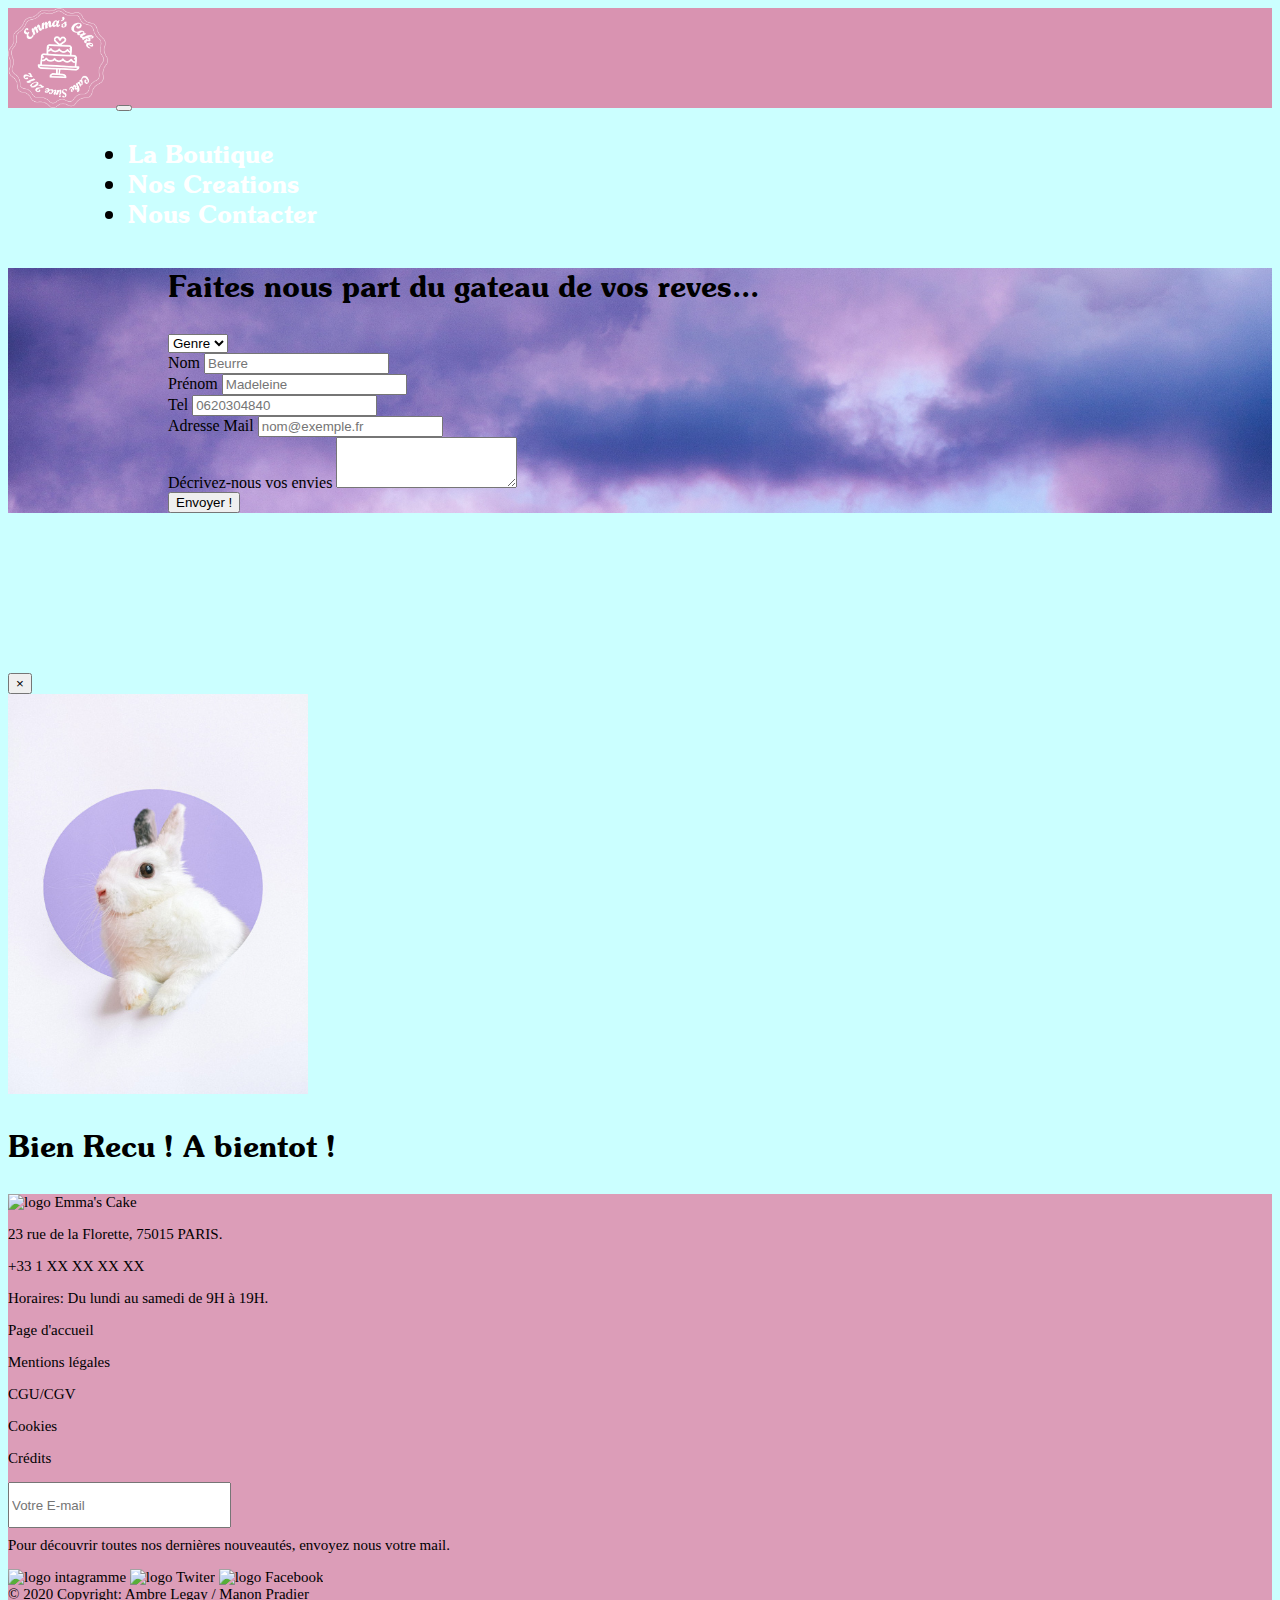
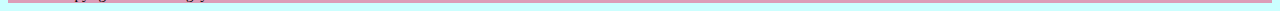
==== form.html @ 63e7a169 "Emma's Cake Final" ====
<!DOCTYPE html>
<html lang="fr">

<head>
    <meta charset="UTF-8">
    <meta http-equiv="X-UA-Compatible" content="IE=edge">
    <meta name="viewport" content="width=device-width, initial-scale=1.0">
    <link rel="stylesheet" href="https://stackpath.bootstrapcdn.com/bootstrap/4.1.3/css/bootstrap.min.css"
        integrity="sha384-MCw98/SFnGE8fJT3GXwEOngsV7Zt27NXFoaoApmYm81iuXoPkFOJwJ8ERdknLPMO" crossorigin="anonymous">
    <link rel="stylesheet" href="assets/css/style.css">
    <link rel="shortcut icon" href="../Emma's Cake/assets/png/shortcut.png">
    <title>Emma's Cake</title>
</head>

<body>
    <header>

        <nav class="navbar navbar-expand-lg position-fixed" id="navBar">
            <a href="index.html" class="navbar-brand" href="index.html"><img id="logoWhite" alt="Logo"
                    src="assets/png/logoblanc.png"></a>
            <button class="navbar-toggler" type="button" data-toggle="collapse" data-target="#navbarSupportedContent"
                aria-controls="navbarSupportedContent" aria-expanded="false" aria-label="Toggle navigation">
                <span class="navbar-toggler-icon"></span>
            </button>

            <div class="collapse navbar-collapse" id="navbarSupportedContent">
                <ul class="navbar-nav mr-auto">

                    <li class="nav-item">
                        <a class="nav-link" href="story.html">La Boutique</a>
                    </li>

                    <li class="nav-item">
                        <a class="nav-link" href="index.2html.html">Nos Creations</a>
                    </li>

                    <li class="nav-item">
                        <a class="nav-link" href="form.html">Nous Contacter</a>
                    </li>

                </ul>
            </div>
        </nav>

    </header>
    <div class="sky d-flex align-items-center justify-content-center ">
        <form class="contacter  ">
            <div>
                <h3>Faites nous part du gateau de vos reves...</h3>

                <select class="form-select" aria-label="Default select example">
                    <option selected>Genre</option>
                    <option value="1">Mme.</option>
                    <option value="2">M.</option>
                    <option value="3">Autre</option>
                </select>
                <div class="mb-3">
                    <label for="exampleFormControlInput1" class="form-label">Nom</label>
                    <input type="firstname" class="form-control" id="exampleFormControlInput1" placeholder="Beurre">
                </div>
                <div class="mb-3">
                    <label for="exampleFormControlInput1" class="form-label">Prénom</label>
                    <input type="lastname" class="form-control" id="exampleFormControlInput1" placeholder="Madeleine">
                </div>
                <div class="mb-3">
                    <label for="exampleFormControlInput1" class="form-label">Tel</label>
                    <input type="phone" class="form-control" id="exampleFormControlInput1" placeholder="0620304840">
                </div>

                <div class="mb-3">
                    <label for="exampleFormControlInput1" class="form-label">Adresse Mail</label>
                    <input type="email" class="form-control" id="exampleFormControlInput1" placeholder="nom@exemple.fr">
                </div>
                <div class="mb-3">
                    <label for="exampleFormControlTextarea1" class="form-label">Décrivez-nous vos envies</label>
                    <textarea class="form-control" id="exampleFormControlTextarea1" rows="3"></textarea>
                </div>
                <div class="row">
                    <div class="col-md-12">
                        <div class="card text-center">
                            <div class="card-body">
                                <button type="button" data-toggle="modal" data-target="#exampleModal"
                                    class="text-white btn btn-dark">Envoyer !</button>
                            </div>
                        </div>
                    </div>
                </div>
            </div>
        </form>
    </div>



    <div class="modal position-fixed text-center" id="exampleModal" tabindex="1" role="dialog" aria-labelledby="exampleModalLabel"
        aria-hidden="true">
        <div class="modal-dialog " role="document">
            <div class="modal-content ">

                <div class="modal-header ">

                    <button type="button" class="close" data-dismiss="modal" aria-label="Close">
                        <span aria-hidden="true">&times;</span>
                    </button>
                </div>

                <div class="modal-body">
                    <img id="lapinou" src="assets/img/lapin.jpg" alt="lapinou">
                </div>

                <div class="modal-footer ">
                    <h3>Bien Recu ! A bientot !</h3>
                </div>

            </div>
        </div>
    </div>

             <!-- Footer -->
<footer id="footer" class=" text-lg-start text-white ">
   
    <div class="container p-4">
    
      <div class="row">
       
        <div class="col-lg-6 col-md-12 mb-4 mb-md-0">
            <div id="logo">
                <img src="../gateaux/assets/png/logoblanc.png" alt="logo Emma's Cake ">
            </div>
  
          <p>
            23 rue de la Florette, 75015 PARIS. </p>
           <p> +33 1 XX XX XX XX </p> 
           <p>  Horaires: Du lundi au samedi de 9H à 19H.</p> 
          
        </div>
     
          <div class="col-lg-3 col-md-6 mb-4 mb-md-0">
  
          <p> Page d'accueil</p>
           <p>Mentions légales</p>
           <p>CGU/CGV</p>
          <p>Cookies</p>
          <p> Crédits</p>
        
        </div>
        
                 <div class="col-lg-3 col-md-6 mb-4 mb-md-0">
            <form id="email">
                <input type="email" class="form-control form-control-sm mb-3  " id="email"
                    placeholder="Votre E-mail">
            </form>
            <p>Pour découvrir toutes nos dernières nouveautés, envoyez nous votre mail.</p>
            <div class="pt-5 d-flex justify-content-around">
                <img src="../gateaux/assets/png/iconinsta.png" alt="logo intagramme">
                <img src="../gateaux/assets/png/icontw.png" alt="logo Twiter">
                <img src="../gateaux/assets/png/iconfb.png" alt="logo Facebook">
            </div>
        </div>
      
      </div>
     
    </div>
  
  
    <!-- Copyright -->
    <div class="text-center p-3">
      © 2020 Copyright: Ambre Legay / Manon Pradier 
      
    </div>
    <!-- Copyright -->
  </footer>
  <!-- Footer -->

</body>

<script src="https://code.jquery.com/jquery-3.2.1.slim.min.js"
    integrity="sha384-KJ3o2DKtIkvYIK3UENzmM7KCkRr/rE9/Qpg6aAZGJwFDMVNA/GpGFF93hXpG5KkN" crossorigin="anonymous">
</script>
<script src="https://cdnjs.cloudflare.com/ajax/libs/popper.js/1.12.9/umd/popper.min.js"
    integrity="sha384-ApNbgh9B+Y1QKtv3Rn7W3mgPxhU9K/ScQsAP7hUibX39j7fakFPskvXusvfa0b4Q" crossorigin="anonymous">
</script>
<script src="https://maxcdn.bootstrapcdn.com/bootstrap/4.0.0/js/bootstrap.min.js"
    integrity="sha384-JZR6Spejh4U02d8jOt6vLEHfe/JQGiRRSQQxSfFWpi1MquVdAyjUar5+76PVCmYl" crossorigin="anonymous">
</script>

</html>
---- assets/css/style.css ----
@font-face {
    font-family: "sardoche";
    src: url(../font/Souvenir_Greek_Demi_BT.ttf);
}

@font-face {
    font-family: "ronnie";
    src: url(../font/PTSerif-Regular.ttf);
}

html {
    scroll-behavior: smooth;
}

h1 {
    font-family: "sardoche";
    font-size: 50px;
    color: rgb(75, 78, 109, );
   
}

h2,
h3 {
    font-family: "sardoche";
    font-size: 30px;

}

.hv-100 {
    height: 100vh;
}


/*Header*/
#navBar {
    background-color: rgba(217, 147, 177, 1);
    font-family: "sardoche";
    font-size: 25px;
    width: 100%;
    z-index: 1500;
    height: 100px;
}

a {
    text-decoration: none !important;
    color: white !important;
}

a:hover {
    color: rgba(75, 78, 109, 1) !important;
}

#logoWhite {
    width: 100px;
    height: 100px;
}

li {
    margin-left: 80px;
    margin-right: 80px;
}

/*Header*/


/* Couverture Pinata Cake*/
#photoSmarties {
    background-image: url(../img/sparkles.jpg);
    background-repeat: no-repeat;
    background-size: cover;
    background-position: center;
    width: 100%;
    height: 800px;
}

#bg-light {
    width: 100%;
    height: 20%;
    background-color: rgb(250, 250, 250, 0.7);
}

#cakeHeader {
    width: 100%;
    height: 200px;
    justify-content: center;
    align-items: center;
}

/* Couverture Pinata Cake*/


/*Présentation*/

body{
    background-color: rgb(203, 255, 255);
}
#présentation {
    background-color: rgb(203, 255, 255);
    height: 300px;
    width: 100%;

}

#photoPatissiere {
    height: 290px;
    width: 100%;
}

#patissiere {
    background-image: url(../img/patissiere.jpg);
    background-repeat: no-repeat;
    background-size: cover;
    height: 280px;
    width: 30%;
}


#text{
    font-family:  "ronnie";

}

/*Présentation*/


/*Decouvertes*/

#birthday {
    width: 150px;
    height: 150px;
}

#wedding {
    width: 150px;
    height: 150px;
}

#cupcake {
    width: 150px;
    height: 150px;
}

#piece {
    width: 150px;
    height: 150px;
}

.decouvrir {
    background-color: rgba(132, 220, 198, 1);
    width: 100%;

}

/*Decouvertes*/


/*Vidéo*/
#video {
    background-color: rgba(149, 163, 179, 1);
    height: 400px;
    width: 100%;
}

/*Vidéo*/


/*Banniere*/

.banniere{
    width: 100%;
    height: 100%;
    background-image: url(../img/imagebanniere.jpg);
}

#hoverTry {
    position: relative;    
}

.banniere {
    height: 100%;
    width: 100%;
   
    background-repeat: no-repeat;
    background-size: cover;
    background-position: center;
}

#overlayContainer {
    position: absolute;
    opacity: 0;
}

.banniere:hover {
    filter: blur(.2rem);
}

.banniere:hover + #overlayContainer{
    opacity: 1;
}


/*Banniere*/



/*Footer*/
#footer {
    background-color: rgb(220, 157, 184);
    font-size: 15px;
    font-family: 'ronnie', Times, serif;
}

#email {
    width: 215px;
    height: 40px;
}

footer img {
    height: 50px;
}

/*Footer*/


/*Page Story*/

#bunnyHeader {
    background-image: url(../img/laboutique/storybunny.jpg);
    background-repeat: no-repeat;
    background-size: cover;
    background-position: center;
}

.love{
    background-image: url(../img/laboutique/lovebunny.jpg);
    background-repeat: no-repeat;
    background-size: cover;
    background-position: center;

}  

.cool{
    background-image: url(../img/laboutique/coolbunny.jpg);
    background-repeat: no-repeat;
    background-size: cover;
    background-position: center;
}

.bad{
    background-image: url(../img/laboutique/storybunny.jpg);
    background-repeat: no-repeat;
    background-size: cover;
    background-position: center;
}





/*Page Story*/

/*Page nos créations*/
#cremeHeader {
    background-image: url(../img/nosCréa/cremeheader.jpg);
    background-repeat: no-repeat;
    background-size: cover;
    background-position: center;
}

#bglight {
    width: 100%;
    height: 20%;
    background-color: rgb(250, 250, 250, 0.7);
}


#bgCrea {
    background-color: rgb(132, 220, 198);
}

.nosCaroussel {
    width: 100%;
    height: 30%;
}

#bgPourText {
    background-color: rgb(250, 250, 250, 0.5);
}

/*Nos Création*/








/* Page Formulaire*/
.button {
    background-color: rgba(75, 78, 109, 1);
    border-radius: 10px;
    border: solid rgba(75, 78, 109, 1);
    border-radius: 10px;
}

.button:hover {
    background-color: rgba(217, 147, 177, 1);
    border: rgba(217, 147, 177, 1);
}




.contacter {
  
    width: 50%;
    height: 100%;
    margin: 10rem;
}

.sky {
    background-image: url(../img/sky.jpg);
    background-repeat: no-repeat;
    background-size: cover;
}


#exampleModal {
    z-index: 1500;
}

#lapinou {
    width: 300px;
    height: 400Px;
}

/*Page Formulaire*/
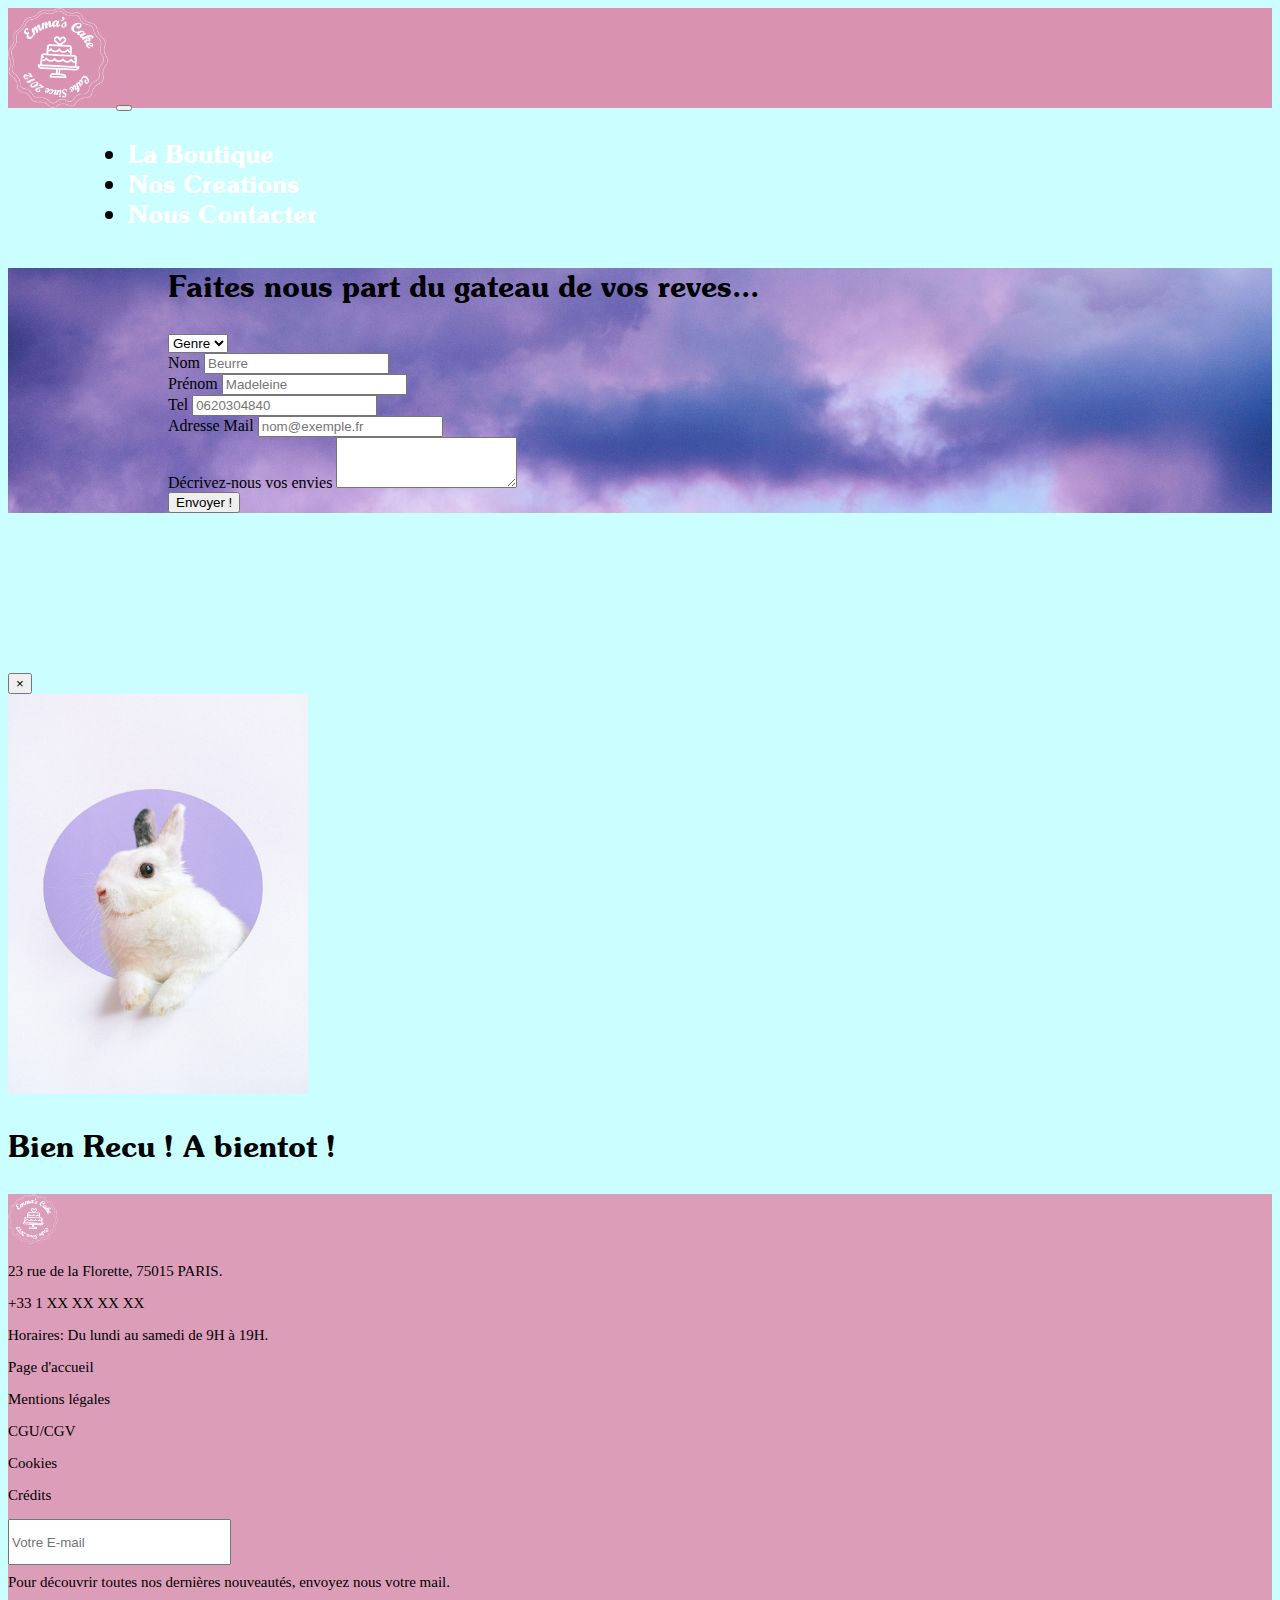
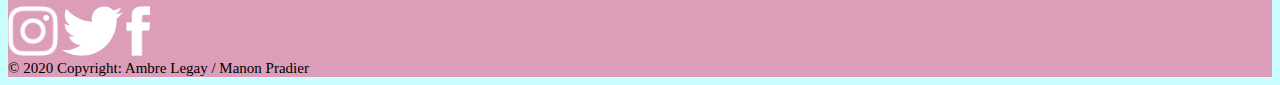
==== commit 522c6f95: "Emma's Cake Final" ====
--- a/form.html
+++ b/form.html
@@ -124,7 +124,7 @@
        
         <div class="col-lg-6 col-md-12 mb-4 mb-md-0">
             <div id="logo">
-                <img src="../gateaux/assets/png/logoblanc.png" alt="logo Emma's Cake ">
+                <img src="assets/png/logoblanc.png" alt="logo Emma's Cake ">
             </div>
   
           <p>
@@ -151,9 +151,9 @@
             </form>
             <p>Pour découvrir toutes nos dernières nouveautés, envoyez nous votre mail.</p>
             <div class="pt-5 d-flex justify-content-around">
-                <img src="../gateaux/assets/png/iconinsta.png" alt="logo intagramme">
-                <img src="../gateaux/assets/png/icontw.png" alt="logo Twiter">
-                <img src="../gateaux/assets/png/iconfb.png" alt="logo Facebook">
+                <img src="assets/png/iconinsta.png" alt="logo intagramme">
+                <img src="assets/png/icontw.png" alt="logo Twiter">
+                <img src="assets/png/iconfb.png" alt="logo Facebook">
             </div>
         </div>
       
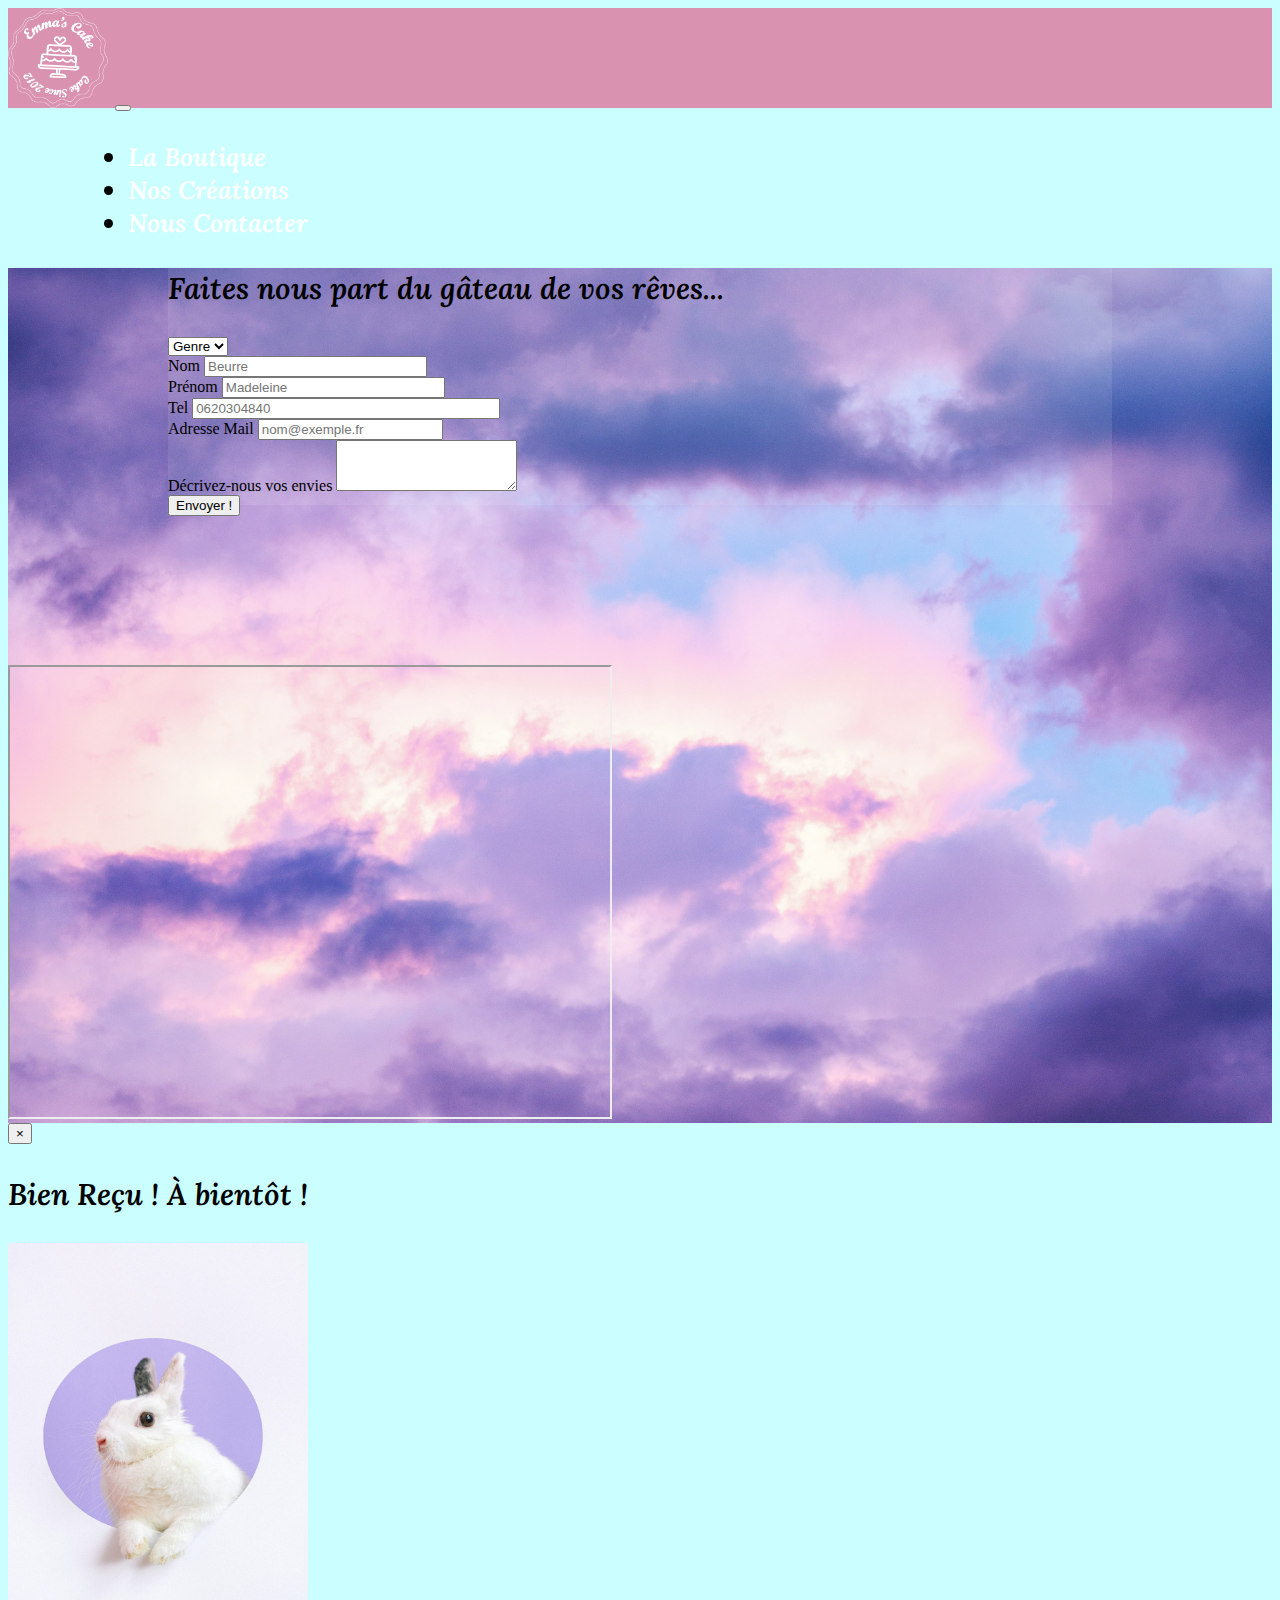
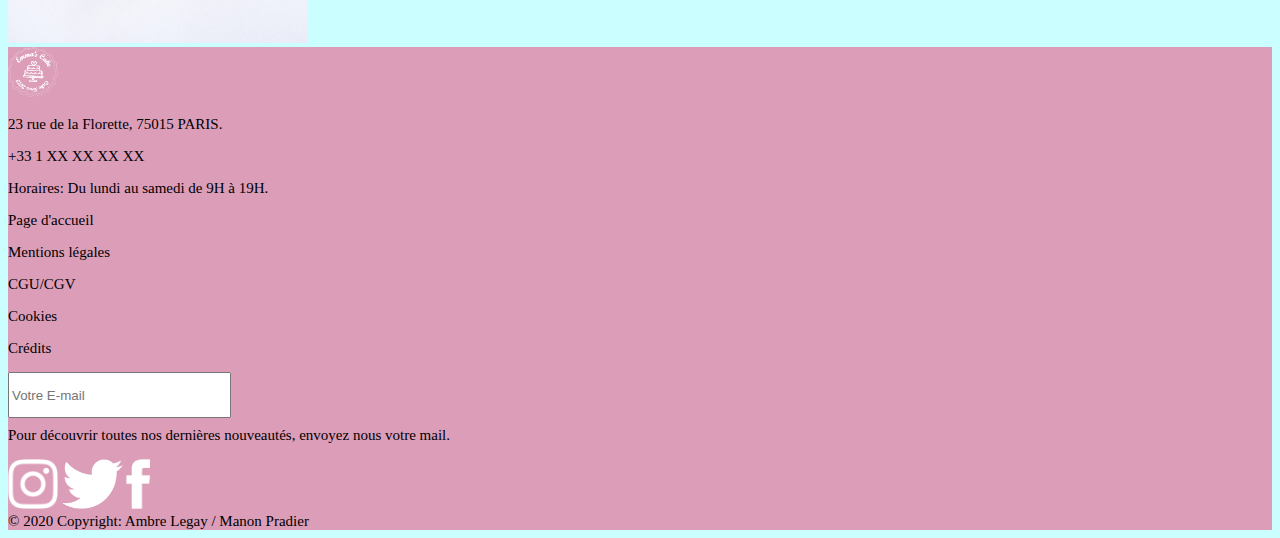
==== commit 4f30d616: "Emma's Cake Final" ====
--- a/form.html
+++ b/form.html
@@ -31,7 +31,7 @@
                     </li>
 
                     <li class="nav-item">
-                        <a class="nav-link" href="index.2html.html">Nos Creations</a>
+                        <a class="nav-link" href="index.2html.html">Nos Créations</a>
                     </li>
 
                     <li class="nav-item">
@@ -43,10 +43,14 @@
         </nav>
 
     </header>
-    <div class="sky d-flex align-items-center justify-content-center ">
-        <form class="contacter  ">
-            <div>
-                <h3>Faites nous part du gateau de vos reves...</h3>
+
+    <!--Forum-->
+    <div class=" row sky  ">
+
+
+        <form >
+            <div id="bg" class=" contacter  ">
+                <h3>Faites nous part du gâteau de vos rêves...</h3>
 
                 <select class="form-select" aria-label="Default select example">
                     <option selected>Genre</option>
@@ -54,17 +58,20 @@
                     <option value="2">M.</option>
                     <option value="3">Autre</option>
                 </select>
-                <div class="mb-3">
-                    <label for="exampleFormControlInput1" class="form-label">Nom</label>
-                    <input type="firstname" class="form-control" id="exampleFormControlInput1" placeholder="Beurre">
-                </div>
-                <div class="mb-3">
-                    <label for="exampleFormControlInput1" class="form-label">Prénom</label>
-                    <input type="lastname" class="form-control" id="exampleFormControlInput1" placeholder="Madeleine">
-                </div>
-                <div class="mb-3">
-                    <label for="exampleFormControlInput1" class="form-label">Tel</label>
-                    <input type="phone" class="form-control" id="exampleFormControlInput1" placeholder="0620304840">
+
+                <div class="col-mb-3">
+                    <label for="nameandfirt" class="form-label">Nom</label>
+                    <input type="firstname" class="form-control" id="nameandfirt" placeholder="Beurre">
+                </div>
+
+                <div class="mb-3">
+                    <label for="nameandfirt" class="form-label">Prénom</label>
+                    <input type="lastname" class="form-control" id="nameandfirt" placeholder="Madeleine">
+                </div>
+
+                <div class="mb-3">
+                    <label for="tel" class="form-label">Tel</label>
+                    <input type="phone" class="form-control " id="tel" placeholder="0620304840">
                 </div>
 
                 <div class="mb-3">
@@ -76,100 +83,118 @@
                     <textarea class="form-control" id="exampleFormControlTextarea1" rows="3"></textarea>
                 </div>
                 <div class="row">
-                    <div class="col-md-12">
-                        <div class="card text-center">
-                            <div class="card-body">
-                                <button type="button" data-toggle="modal" data-target="#exampleModal"
-                                    class="text-white btn btn-dark">Envoyer !</button>
-                            </div>
+                    <div class="col-md-3 ">
+                        <div class="card">
+                            <button type="button" data-toggle="modal" data-target="#exampleModal"
+                                class="text-white btn btn-dark card-body">Envoyer !</button>
                         </div>
                     </div>
                 </div>
             </div>
         </form>
+
+        <!--Google map-->
+        <div  class="row d-flex  align-items-center">
+            <div class="col-md-43">
+                <div id="map-container-google-2" class="z-depth-1-half map-container" >
+                    <iframe src="https://www.google.com/maps/embed?pb=!1m18!1m12!1m3!1d21006.919232249616!2d2.
+                    2763224687904753!3d48.84171552427895!2m3!1f0!2f0!3f0!3m2!1i1024!2i768!4f13.1!3m3!1m2!1s0x47e67014196e60f
+                    5%3A0x1c0b82c6e1d851e0!2s75015%20Paris!5e0!3m2!1sen!2sfr!4v1619637148245!5m2!1sen!2sfr" 
+                    width="600" height="450"  allowfullscreen="" loading="lazy"></iframe>
+                        
+                </div>
+            </div>
+        </div>
+        <!--Google Maps-->
+
+
+
     </div>
 
 
 
-    <div class="modal position-fixed text-center" id="exampleModal" tabindex="1" role="dialog" aria-labelledby="exampleModalLabel"
-        aria-hidden="true">
+
+
+    <div class="modal position-fixed text-center" id="exampleModal" tabindex="1" role="dialog"
+        aria-labelledby="exampleModalLabel" aria-hidden="true">
         <div class="modal-dialog " role="document">
             <div class="modal-content ">
 
                 <div class="modal-header ">
-
                     <button type="button" class="close" data-dismiss="modal" aria-label="Close">
                         <span aria-hidden="true">&times;</span>
                     </button>
                 </div>
 
+                <div class="modal-header ">
+                    <h3>Bien Reçu ! À bientôt !</h3>
+                </div>
+
                 <div class="modal-body">
                     <img id="lapinou" src="assets/img/lapin.jpg" alt="lapinou">
                 </div>
 
-                <div class="modal-footer ">
-                    <h3>Bien Recu ! A bientot !</h3>
-                </div>
+               
 
             </div>
         </div>
     </div>
 
-             <!-- Footer -->
-<footer id="footer" class=" text-lg-start text-white ">
-   
-    <div class="container p-4">
-    
-      <div class="row">
-       
-        <div class="col-lg-6 col-md-12 mb-4 mb-md-0">
-            <div id="logo">
-                <img src="assets/png/logoblanc.png" alt="logo Emma's Cake ">
-            </div>
-  
-          <p>
-            23 rue de la Florette, 75015 PARIS. </p>
-           <p> +33 1 XX XX XX XX </p> 
-           <p>  Horaires: Du lundi au samedi de 9H à 19H.</p> 
-          
-        </div>
-     
-          <div class="col-lg-3 col-md-6 mb-4 mb-md-0">
-  
-          <p> Page d'accueil</p>
-           <p>Mentions légales</p>
-           <p>CGU/CGV</p>
-          <p>Cookies</p>
-          <p> Crédits</p>
-        
-        </div>
-        
-                 <div class="col-lg-3 col-md-6 mb-4 mb-md-0">
-            <form id="email">
-                <input type="email" class="form-control form-control-sm mb-3  " id="email"
-                    placeholder="Votre E-mail">
-            </form>
-            <p>Pour découvrir toutes nos dernières nouveautés, envoyez nous votre mail.</p>
-            <div class="pt-5 d-flex justify-content-around">
-                <img src="assets/png/iconinsta.png" alt="logo intagramme">
-                <img src="assets/png/icontw.png" alt="logo Twiter">
-                <img src="assets/png/iconfb.png" alt="logo Facebook">
-            </div>
-        </div>
-      
-      </div>
-     
-    </div>
-  
-  
-    <!-- Copyright -->
-    <div class="text-center p-3">
-      © 2020 Copyright: Ambre Legay / Manon Pradier 
-      
-    </div>
-    <!-- Copyright -->
-  </footer>
-  <!-- Footer -->
+    <!-- Footer -->
+    <footer id="footer" class=" text-lg-start text-white ">
+
+        <div class="container p-4">
+
+            <div class="row">
+
+                <div class="col-lg-6 col-md-12 mb-4 mb-md-0">
+                    <div id="logo">
+                        <img src="assets/png/logoblanc.png" alt="logo Emma's Cake ">
+                    </div>
+
+                    <p>
+                        23 rue de la Florette, 75015 PARIS. </p>
+                    <p> +33 1 XX XX XX XX </p>
+                    <p> Horaires: Du lundi au samedi de 9H à 19H.</p>
+
+                </div>
+
+                <div class="col-lg-3 col-md-6 mb-4 mb-md-0">
+
+                    <p> Page d'accueil</p>
+                    <p>Mentions légales</p>
+                    <p>CGU/CGV</p>
+                    <p>Cookies</p>
+                    <p> Crédits</p>
+
+                </div>
+
+                <div class="col-lg-3 col-md-6 mb-4 mb-md-0">
+                    <form id="email">
+                        <input type="email" class="form-control form-control-sm mb-3  " id="email"
+                            placeholder="Votre E-mail">
+                    </form>
+                    <p>Pour découvrir toutes nos dernières nouveautés, envoyez nous votre mail.</p>
+                    <div class="pt-5 d-flex justify-content-around">
+                        <img src="assets/png/iconinsta.png" alt="logo intagramme">
+                        <img src="assets/png/icontw.png" alt="logo Twiter">
+                        <img src="assets/png/iconfb.png" alt="logo Facebook">
+                    </div>
+                </div>
+
+            </div>
+
+        </div>
+
+
+        <!-- Copyright -->
+        <div class="text-center p-3">
+            © 2020 Copyright: Ambre Legay / Manon Pradier
+
+        </div>
+        <!-- Copyright -->
+    </footer>
+    <!-- Footer -->
 
 </body>
 
--- a/assets/css/style.css
+++ b/assets/css/style.css
@@ -1,11 +1,12 @@
 @font-face {
     font-family: "sardoche";
-    src: url(../font/Souvenir_Greek_Demi_BT.ttf);
+    src: url(../font/Lora-SemiBoldItalic.ttf);
 }
 
 @font-face {
     font-family: "ronnie";
     src: url(../font/PTSerif-Regular.ttf);
+
 }
 
 html {
@@ -16,7 +17,7 @@
     font-family: "sardoche";
     font-size: 50px;
     color: rgb(75, 78, 109, );
-   
+
 }
 
 h2,
@@ -24,6 +25,15 @@
     font-family: "sardoche";
     font-size: 30px;
 
+}
+
+hr {
+    background-color: #D0ADA7;
+    height: 2px;
+    color: #D0ADA7;
+    width: 30%;
+    border: none;
+    margin-top: 5rem;
 }
 
 .hv-100 {
@@ -91,18 +101,19 @@
 
 /*Présentation*/
 
-body{
+body {
     background-color: rgb(203, 255, 255);
 }
+
 #présentation {
     background-color: rgb(203, 255, 255);
+    height: 350px;
+    width: 100%;
+
+}
+
+#photoPatissiere {
     height: 300px;
-    width: 100%;
-
-}
-
-#photoPatissiere {
-    height: 290px;
     width: 100%;
 }
 
@@ -115,8 +126,8 @@
 }
 
 
-#text{
-    font-family:  "ronnie";
+#text {
+    font-family: "ronnie";
 
 }
 
@@ -125,6 +136,17 @@
 
 /*Decouvertes*/
 
+.button {
+    background-color: rgba(75, 78, 109, 1);
+    border-radius: 5px;
+    border: solid rgba(75, 78, 109, 1);
+    border-radius: 10px;
+}
+
+.button:hover {
+    background-color: rgba(217, 147, 177, 1);
+    border: rgba(217, 147, 177, 1);
+}
 #birthday {
     width: 150px;
     height: 150px;
@@ -165,31 +187,23 @@
 
 
 /*Banniere*/
-
-.banniere{
-    width: 100%;
-    height: 100%;
+#hoverTry {
+    position: relative;
+}
+
+.banniere {
     background-image: url(../img/imagebanniere.jpg);
-}
-
-#hoverTry {
-    position: relative;    
-}
-
-.banniere {
-    height: 100%;
-    width: 100%;
-   
-    background-repeat: no-repeat;
-    background-size: cover;
-    background-position: center;
+    background-repeat: no-repeat;
+    background-size: cover;
+    background-position: center;
+    height: 300px;
+    width: 100%;
 }
 
 #overlayContainer {
     position: absolute;
     opacity: 0;
 }
-
 .banniere:hover {
     filter: blur(.2rem);
 }
@@ -197,6 +211,7 @@
 .banniere:hover + #overlayContainer{
     opacity: 1;
 }
+
 
 
 /*Banniere*/
@@ -231,22 +246,22 @@
     background-position: center;
 }
 
-.love{
+.love {
     background-image: url(../img/laboutique/lovebunny.jpg);
     background-repeat: no-repeat;
     background-size: cover;
     background-position: center;
 
-}  
-
-.cool{
+}
+
+.cool {
     background-image: url(../img/laboutique/coolbunny.jpg);
     background-repeat: no-repeat;
     background-size: cover;
     background-position: center;
 }
 
-.bad{
+.bad {
     background-image: url(../img/laboutique/storybunny.jpg);
     background-repeat: no-repeat;
     background-size: cover;
@@ -261,7 +276,7 @@
 
 /*Page nos créations*/
 #cremeHeader {
-    background-image: url(../img/nosCréa/cremeheader.jpg);
+    background-image: url(../img/noscréa/cremeheader.jpg);
     background-repeat: no-repeat;
     background-size: cover;
     background-position: center;
@@ -280,13 +295,16 @@
 
 .nosCaroussel {
     width: 100%;
-    height: 30%;
+    height: 100%;
 }
 
 #bgPourText {
     background-color: rgb(250, 250, 250, 0.5);
 }
 
+
+
+
 /*Nos Création*/
 
 
@@ -297,25 +315,23 @@
 
 
 /* Page Formulaire*/
-.button {
-    background-color: rgba(75, 78, 109, 1);
-    border-radius: 10px;
-    border: solid rgba(75, 78, 109, 1);
-    border-radius: 10px;
-}
-
-.button:hover {
-    background-color: rgba(217, 147, 177, 1);
-    border: rgba(217, 147, 177, 1);
-}
-
+#tel{
+    width: 300px;
+
+}
+#nameandfirt{ 
+width: 215px;
+}
+
+
+.card{
+height: 10px;
+    width: 100%;
+}
 
 
 
 .contacter {
-  
-    width: 50%;
-    height: 100%;
     margin: 10rem;
 }
 
@@ -335,4 +351,25 @@
     height: 400Px;
 }
 
+
+.map-container-2{
+    overflow:hidden;
+    padding-bottom:56.25%;
+    position:relative;
+    height:100%;
+    }
+
+    
+    .map-container-2 iframe{
+    left:0;
+    top:0;
+    height:100%;
+    width:100%;
+    position:absolute;
+    }
+    
+#bg{
+    background-color: rgb(250, 250, 250, 0.1);
+ 
+}
 /*Page Formulaire*/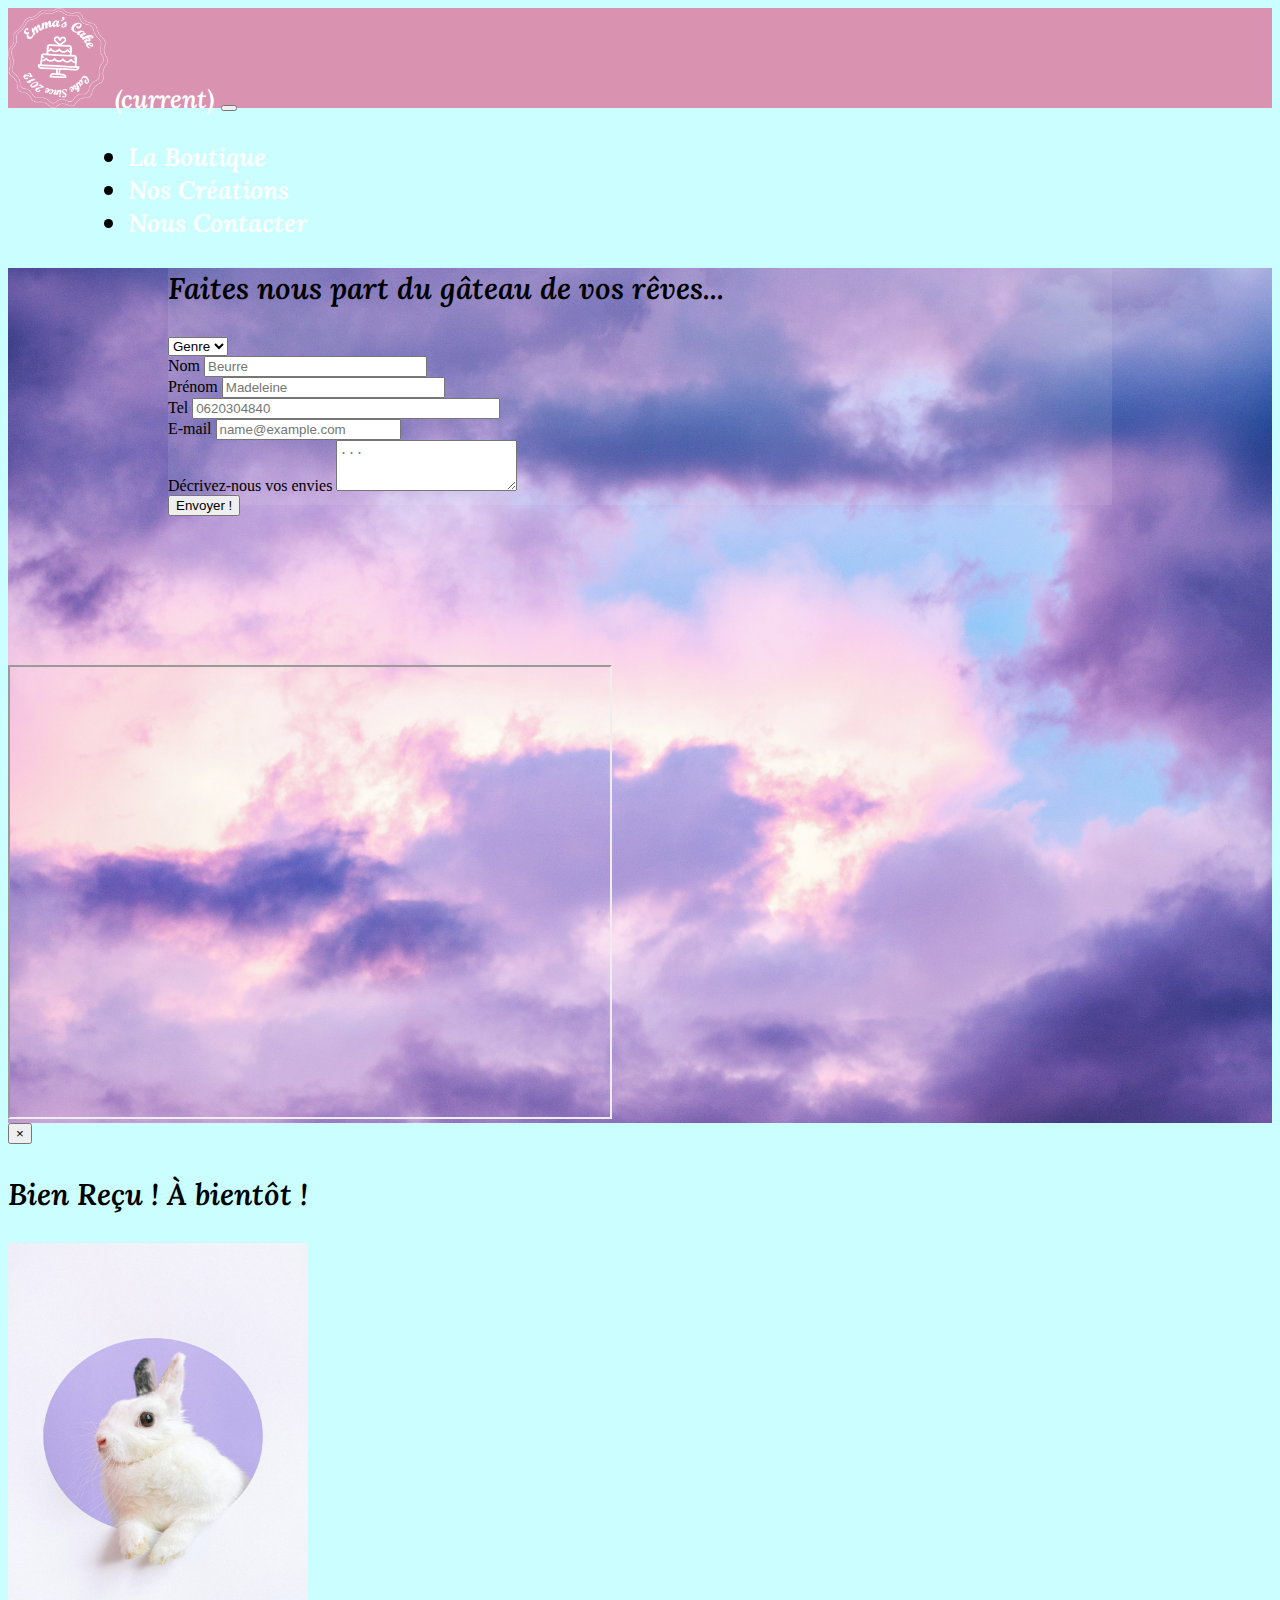
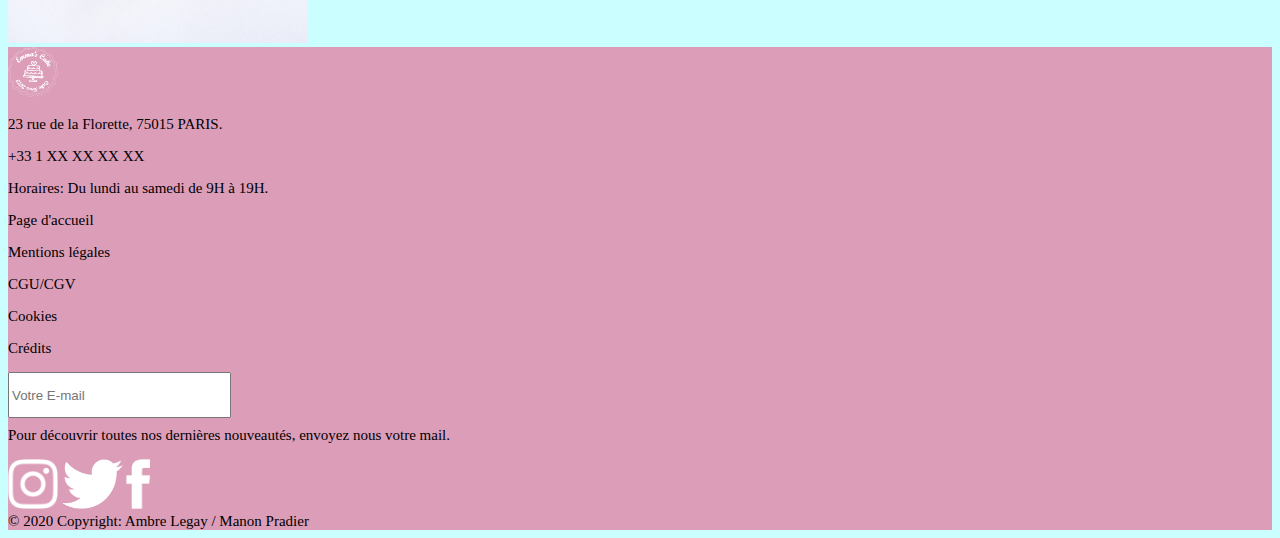
==== commit 7efa806f: "Emma cake Responsive" ====
--- a/form.html
+++ b/form.html
@@ -13,43 +13,41 @@
 </head>
 
 <body>
-    <header>
-
-        <nav class="navbar navbar-expand-lg position-fixed" id="navBar">
-            <a href="index.html" class="navbar-brand" href="index.html"><img id="logoWhite" alt="Logo"
-                    src="assets/png/logoblanc.png"></a>
-            <button class="navbar-toggler" type="button" data-toggle="collapse" data-target="#navbarSupportedContent"
-                aria-controls="navbarSupportedContent" aria-expanded="false" aria-label="Toggle navigation">
+     <!--Header-->
+     <header>
+        <nav class="navbar navbar-expand-lg position-fixed  navbar-dark w-100 " id="navBar">
+            <a class="navbar-brand" href="index.html"></a>
+            <a class="nav-link" href="index.html"><img id="logoWhite" alt="Logo" href="index.html"
+                src="assets/png/logoblanc.png">
+            <span class="sr-only">(current)</span>
+        </a>
+            <button class="navbar-toggler" type="button" data-toggle="collapse" data-target="#navbarColor01"
+                aria-controls="navbarColor01" aria-expanded="false" aria-label="Toggle navigation">
                 <span class="navbar-toggler-icon"></span>
             </button>
-
-            <div class="collapse navbar-collapse" id="navbarSupportedContent">
+            <div class="collapse navbar-collapse" id="navbarColor01">
+                
                 <ul class="navbar-nav mr-auto">
-
                     <li class="nav-item">
                         <a class="nav-link" href="story.html">La Boutique</a>
                     </li>
-
                     <li class="nav-item">
                         <a class="nav-link" href="index.2html.html">Nos Créations</a>
                     </li>
-
                     <li class="nav-item">
                         <a class="nav-link" href="form.html">Nous Contacter</a>
                     </li>
-
                 </ul>
             </div>
         </nav>
-
     </header>
-
+    <!--Header-->
     <!--Forum-->
-    <div class=" row sky  ">
+    <div class=" row sky  d-flex justify-content-center align-items-center   ">
 
 
         <form >
-            <div id="bg" class=" contacter  ">
+            <div id="bg" class=" contacter ">
                 <h3>Faites nous part du gâteau de vos rêves...</h3>
 
                 <select class="form-select" aria-label="Default select example">
@@ -59,29 +57,33 @@
                     <option value="3">Autre</option>
                 </select>
 
-                <div class="col-mb-3">
+                <div>
                     <label for="nameandfirt" class="form-label">Nom</label>
                     <input type="firstname" class="form-control" id="nameandfirt" placeholder="Beurre">
                 </div>
 
-                <div class="mb-3">
+                <div>
                     <label for="nameandfirt" class="form-label">Prénom</label>
                     <input type="lastname" class="form-control" id="nameandfirt" placeholder="Madeleine">
                 </div>
 
-                <div class="mb-3">
+                <div>
                     <label for="tel" class="form-label">Tel</label>
                     <input type="phone" class="form-control " id="tel" placeholder="0620304840">
                 </div>
 
-                <div class="mb-3">
-                    <label for="exampleFormControlInput1" class="form-label">Adresse Mail</label>
-                    <input type="email" class="form-control" id="exampleFormControlInput1" placeholder="nom@exemple.fr">
-                </div>
-                <div class="mb-3">
-                    <label for="exampleFormControlTextarea1" class="form-label">Décrivez-nous vos envies</label>
-                    <textarea class="form-control" id="exampleFormControlTextarea1" rows="3"></textarea>
-                </div>
+
+                <div class="form-group">
+                    <label for="exampleFormControlInput1">E-mail</label>
+                    <input type="email" class="form-control" id="exampleFormControlInput1" placeholder="name@example.com">
+                  </div>
+
+                  <div class="form-group">
+                    <label for="exampleFormControlTextarea1">Décrivez-nous vos envies</label>
+                    <textarea class="form-control" id="exampleFormControlTextarea1" placeholder="..." rows="3"></textarea>
+                  </div>
+              
+                
                 <div class="row">
                     <div class="col-md-3 ">
                         <div class="card">
@@ -94,8 +96,8 @@
         </form>
 
         <!--Google map-->
-        <div  class="row d-flex  align-items-center">
-            <div class="col-md-43">
+        <div  class="row  d-flex justify-content-center align-items-center m-5 ">
+            <div class="col-md-4">
                 <div id="map-container-google-2" class="z-depth-1-half map-container" >
                     <iframe src="https://www.google.com/maps/embed?pb=!1m18!1m12!1m3!1d21006.919232249616!2d2.
                     2763224687904753!3d48.84171552427895!2m3!1f0!2f0!3f0!3m2!1i1024!2i768!4f13.1!3m3!1m2!1s0x47e67014196e60f
--- a/assets/css/style.css
+++ b/assets/css/style.css
@@ -42,13 +42,14 @@
 
 
 /*Header*/
+
 #navBar {
     background-color: rgba(217, 147, 177, 1);
     font-family: "sardoche";
     font-size: 25px;
-    width: 100%;
     z-index: 1500;
     height: 100px;
+   
 }
 
 a {
@@ -79,7 +80,7 @@
     background-repeat: no-repeat;
     background-size: cover;
     background-position: center;
-    width: 100%;
+    
     height: 800px;
 }
 
@@ -89,12 +90,6 @@
     background-color: rgb(250, 250, 250, 0.7);
 }
 
-#cakeHeader {
-    width: 100%;
-    height: 200px;
-    justify-content: center;
-    align-items: center;
-}
 
 /* Couverture Pinata Cake*/
 
@@ -122,7 +117,7 @@
     background-repeat: no-repeat;
     background-size: cover;
     height: 280px;
-    width: 30%;
+
 }
 
 
@@ -147,6 +142,7 @@
     background-color: rgba(217, 147, 177, 1);
     border: rgba(217, 147, 177, 1);
 }
+
 #birthday {
     width: 150px;
     height: 150px;
@@ -169,7 +165,7 @@
 
 .decouvrir {
     background-color: rgba(132, 220, 198, 1);
-    width: 100%;
+
 
 }
 
@@ -179,7 +175,7 @@
 /*Vidéo*/
 #video {
     background-color: rgba(149, 163, 179, 1);
-    height: 400px;
+    height: 100%;
     width: 100%;
 }
 
@@ -204,11 +200,12 @@
     position: absolute;
     opacity: 0;
 }
+
 .banniere:hover {
     filter: blur(.2rem);
 }
 
-.banniere:hover + #overlayContainer{
+.banniere:hover+#overlayContainer {
     opacity: 1;
 }
 
@@ -315,17 +312,18 @@
 
 
 /* Page Formulaire*/
-#tel{
+#tel {
     width: 300px;
 
 }
-#nameandfirt{ 
-width: 215px;
-}
-
-
-.card{
-height: 10px;
+
+#nameandfirt {
+    width: 215px;
+}
+
+
+.card {
+    height: 10px;
     width: 100%;
 }
 
@@ -339,6 +337,7 @@
     background-image: url(../img/sky.jpg);
     background-repeat: no-repeat;
     background-size: cover;
+    background-position: center;
 }
 
 
@@ -352,24 +351,53 @@
 }
 
 
-.map-container-2{
-    overflow:hidden;
-    padding-bottom:56.25%;
-    position:relative;
-    height:100%;
+.map-container-2 {
+    overflow: hidden;
+    padding-bottom: 56.25%;
+    position: relative;
+    height: 100%;
+}
+
+
+.map-container-2 iframe {
+    left: 0;
+    top: 0;
+    height: 100%;
+    width: 100%;
+    position: absolute;
+}
+
+#bg {
+    background-color: rgb(250, 250, 250, 0.1);
+
+}
+
+/*Page Formulaire*/
+
+
+@media screen and (max-width: 680px) {
+
+    #patissiere {
+        display: none;
     }
 
-    
-    .map-container-2 iframe{
-    left:0;
-    top:0;
-    height:100%;
-    width:100%;
-    position:absolute;
+    h1 {
+        font-size: 45px
     }
-    
-#bg{
-    background-color: rgb(250, 250, 250, 0.1);
- 
-}
-/*Page Formulaire*/+
+    video {
+        width: 200px;
+
+        height: 200px;
+    }
+    #logoWhite{
+        width: 80px;
+        height: 80px;
+
+    }
+    iframe{
+        height: 100px;
+        width: 100%;
+    }
+  
+}